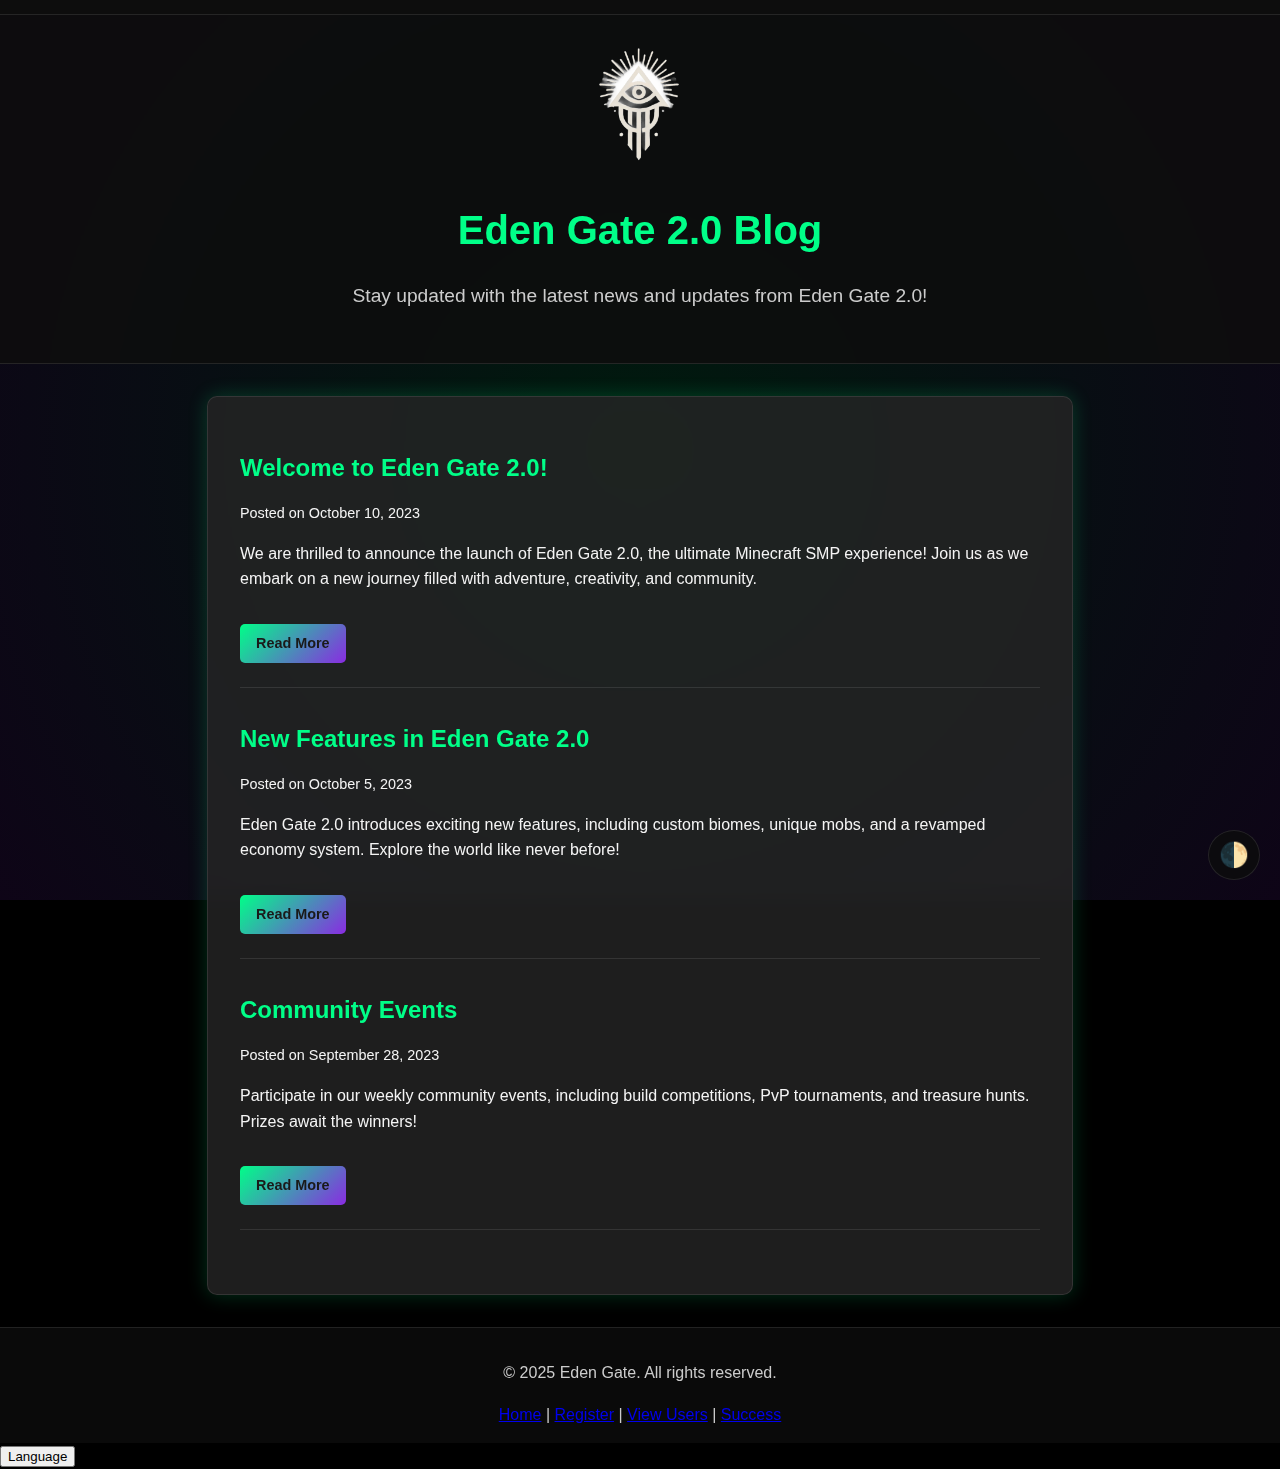
==== src/main/resources/active/index.html @ d6c6de2e "first commit" ====
<!DOCTYPE html>
<html lang="en">
<head>
    <meta charset="UTF-8">
    <meta name="viewport" content="width=device-width, initial-scale=1.0">
    <title>Eden Gate 2.0 Blog</title>
    <link rel="stylesheet" href="index.css">
</head>
<body>
    <div class="background"></div>

    <!-- Header (normal body, not sticky) -->
    <header id="header">
        <div class="logo-container">
            <img src="logos/logo-dark.png" alt="Eden Gate Logo" class="logo dark-logo">
            <img src="logos/logo-bright.png" alt="Eden Gate Logo" class="logo light-logo">
        </div>
        <h1>Eden Gate 2.0 Blog</h1>
        <p>Stay updated with the latest news and updates from Eden Gate 2.0!</p>
    </header>

    <!-- Main Content -->
    <main>
        <section class="blog-posts">
            <article class="blog-post">
                <h2>Welcome to Eden Gate 2.0!</h2>
                <p class="post-date">Posted on October 10, 2023</p>
                <p>
                    We are thrilled to announce the launch of Eden Gate 2.0, the ultimate Minecraft SMP experience!
                    Join us as we embark on a new journey filled with adventure, creativity, and community.
                </p>
                <a href="#" class="read-more">Read More</a>
            </article>

            <article class="blog-post">
                <h2>New Features in Eden Gate 2.0</h2>
                <p class="post-date">Posted on October 5, 2023</p>
                <p>
                    Eden Gate 2.0 introduces exciting new features, including custom biomes, unique mobs, and a revamped economy system.
                    Explore the world like never before!
                </p>
                <a href="#" class="read-more">Read More</a>
            </article>

            <article class="blog-post">
                <h2>Community Events</h2>
                <p class="post-date">Posted on September 28, 2023</p>
                <p>
                    Participate in our weekly community events, including build competitions, PvP tournaments, and treasure hunts.
                    Prizes await the winners!
                </p>
                <a href="#" class="read-more">Read More</a>
            </article>
        </section>
    </main>

    <!-- Footer -->
    <footer>
        <p>&copy; 2025 Eden Gate. All rights reserved.</p>
        <nav>
            <a href="index.html">Home</a> |
            <a href="register.html">Register</a> |
            <a href="doneList.html">View Users</a> |
            <a href="registered.html">Success</a>
        </nav>
    </footer>

    <!-- Theme Toggle Button -->
    <button id="themeToggle" class="theme-toggle">🌓</button>

    <!-- Language Switch Button (bottom-left corner) -->
    <button id="languageSwitch" class="language-switch">Language</button>

    <!-- Hamburger Menu (sticky, appears on scroll) -->
    <nav id="navbar" class="navbar">
        <div class="nav-logo">
            <img src="logos/logo-dark.png" alt="Eden Gate Logo" class="mini-logo dark-logo">
            <img src="logos/logo-bright.png" alt="Eden Gate Logo" class="mini-logo light-logo">
        </div>
        <button id="menuToggle" class="menu-toggle" aria-label="Toggle menu">☰</button>
        <ul class="nav-links">
            <li><a href="index.html">Home</a></li>
            <li><a href="register.html">Register</a></li>
            <li><a href="doneList.html">View Users</a></li>
            <li><a href="registered.html">Success</a></li>
        </ul>
    </nav>

    <script src="script.js"></script>
</body>
</html>
</qodoArtifact>
---- src/main/resources/active/index.css ----
/* General Styles */
body {
    font-family: 'Arial', sans-serif;
    margin: 0;
    padding: 0;
    background: #000000;
    color: #f4f4f4;
    line-height: 1.6;
    overflow-x: hidden;
    transition: background 0.3s ease, color 0.3s ease;
}

body.light-mode {
    background: #f0f4f8;
    color: #2c3e50;
}

.background {
    position: fixed;
    top: 0;
    left: 0;
    width: 100%;
    height: 100%;
    background: radial-gradient(circle, rgba(0, 255, 136, 0.1), rgba(138, 43, 226, 0.1));
    z-index: -1;
    transition: background 0.3s ease;
}

body.light-mode .background {
    background: radial-gradient(circle, rgba(0, 123, 255, 0.05), rgba(100, 149, 237, 0.05));
}

/* Header Styles */
header {
    background: rgba(13, 13, 13, 0.9);
    padding: 2rem;
    text-align: center;
    backdrop-filter: blur(10px);
    border-bottom: 1px solid rgba(255, 255, 255, 0.1);
    transition: all 0.3s ease;
}

header h1 {
    font-size: 2.5rem;
    color: #00ff88;
    margin: 0;
    transition: color 0.3s ease;
}

body.light-mode header h1 {
    color: #007bff;
}

header p {
    color: #ccc;
    font-size: 1.2rem;
    transition: color 0.3s ease;
}

body.light-mode header p {
    color: #4a5568;
}

/* Logo Container */
.logo-container {
    display: flex;
    justify-content: center;
    margin-bottom: 1rem;
}

/* Logo Styles */
.logo {
    width: 150px;
    height: 150px;
    object-fit: contain;
    transition: opacity 0.3s ease;
}

.dark-logo {
    display: block;
    opacity: 1;
}

body.light-mode .dark-logo {
    display: none;
}

.light-logo {
    display: none;
}

body.light-mode .light-logo {
    display: block;
    opacity: 1;
}

/* Navigation Bar Styles */
.navbar {
    position: fixed;
    top: -100px; /* Initially hidden */
    left: 0;
    width: 100%;
    background: rgba(13, 13, 13, 0.9);
    backdrop-filter: blur(10px);
    border-bottom: 1px solid rgba(255, 255, 255, 0.1);
    z-index: 999;
    transition: top 0.3s ease;
}

body.light-mode .navbar {
    background: rgba(255, 255, 255, 0.9);
    border-bottom: 1px solid rgba(0, 0, 0, 0.1);
}

.navbar.visible {
    top: 0; /* Show navbar when scrolled */
}

.nav-logo {
    display: flex;
    justify-content: center;
    padding: 0.5rem;
}

.nav-logo .mini-logo {
    width: 40px; /* Smaller logo size */
    height: 40px; /* Smaller logo size */
    border-radius: 50%;
    object-fit: cover;
}

.nav-links {
    list-style: none;
    padding: 0;
    margin: 0;
    display: flex;
    justify-content: center;
    gap: 2rem;
    padding: 1rem;
}

.nav-links li a {
    color: #f4f4f4;
    text-decoration: none;
    font-weight: bold;
    transition: color 0.3s ease;
}

body.light-mode .nav-links li a {
    color: #2c3e50;
}

.nav-links li a:hover {
    color: #00ff88;
}

body.light-mode .nav-links li a:hover {
    color: #007bff;
}

/* Hamburger Menu Toggle */
.menu-toggle {
    display: none;
    position: fixed;
    top: 1rem;
    right: 1rem;
    background: transparent;
    border: none;
    color: #00ff88;
    font-size: 1.5rem;
    cursor: pointer;
    transition: color 0.3s ease;
    z-index: 1001;
}

body.light-mode .menu-toggle {
    color: #007bff;
}

/* Show Hamburger Menu on Small Screens */
@media (max-width: 768px) {
    .menu-toggle {
        display: block;
    }

    .nav-links {
        flex-direction: column;
        align-items: center;
        gap: 1rem;
        padding: 1rem 0;
        transform: translateY(-100%);
    }

    .navbar.visible .nav-links {
        transform: translateY(0);
    }
}

/* Blog Page Styles */
.blog-posts {
    background: rgba(38, 38, 38, 0.8);
    padding: 2rem;
    margin: 2rem auto;
    max-width: 800px;
    border-radius: 10px;
    backdrop-filter: blur(10px);
    border: 1px solid rgba(255, 255, 255, 0.1);
    box-shadow: 0 0 20px rgba(0, 255, 136, 0.2);
    transition: background 0.3s ease, border-color 0.3s ease, box-shadow 0.3s ease;
}

body.light-mode .blog-posts {
    background: rgba(255, 255, 255, 0.8);
    border: 1px solid rgba(0, 0, 0, 0.1);
    box-shadow: 0 0 20px rgba(0, 123, 255, 0.2);
}

.blog-post {
    margin-bottom: 2rem;
    padding-bottom: 1.5rem;
    border-bottom: 1px solid rgba(255, 255, 255, 0.1);
}

body.light-mode .blog-post {
    border-bottom: 1px solid rgba(0, 0, 0, 0.1);
}

.blog-post h2 {
    color: #00ff88;
    margin-bottom: 0.5rem;
    transition: color 0.3s ease;
}

body.light-mode .blog-post h2 {
    color: #007bff;
}

.post-date {
    color: #ccc;
    font-size: 0.9rem;
    margin-bottom: 1rem;
    transition: color 0.3s ease;
}

body.light-mode .post-date {
    color: #666;
}

.blog-post p {
    color: #f4f4f4;
    line-height: 1.6;
    transition: color 0.3s ease;
}

body.light-mode .blog-post p {
    color: #2c3e50;
}

.read-more {
    display: inline-block;
    margin-top: 1rem;
    padding: 0.5rem 1rem;
    background: linear-gradient(135deg, #00ff88, #8a2be2);
    color: #1a1a1a;
    border: none;
    border-radius: 5px;
    font-size: 0.9rem;
    font-weight: bold;
    text-decoration: none;
    cursor: pointer;
    transition: background 0.3s ease, transform 0.3s ease;
}

.read-more:hover {
    background: linear-gradient(135deg, #00cc66, #6a1b9a);
    transform: scale(1.05);
}

body.light-mode .read-more {
    background: linear-gradient(135deg, #007bff, #0056b3);
    color: #fff;
}

body.light-mode .read-more:hover {
    background: linear-gradient(135deg, #0056b3, #003d80);
}

/* Footer Styles */
footer {
    background: rgba(13, 13, 13, 0.8);
    padding: 1rem;
    text-align: center;
    color: #ccc;
    margin-top: 2rem;
    backdrop-filter: blur(10px);
    border-top: 1px solid rgba(255, 255, 255, 0.1);
    transition: background 0.3s ease, border-color 0.3s ease, color 0.3s ease;
}

body.light-mode footer {
    background: rgba(255, 255, 255, 0.8);
    border-top: 1px solid rgba(0, 0, 0, 0.1);
    color: #4a5568;
}

/* Theme Toggle Button */
.theme-toggle {
    position: fixed;
    bottom: 20px;
    right: 20px;
    background: rgba(13, 13, 13, 0.8);
    border: 1px solid rgba(255, 255, 255, 0.1);
    color: #00ff88;
    padding: 10px;
    border-radius: 50%;
    cursor: pointer;
    font-size: 1.5rem;
    backdrop-filter: blur(10px);
    transition: background 0.3s ease, border-color 0.3s ease, color 0.3s ease;
}

body.light-mode .theme-toggle {
    background: rgba(255, 255, 255, 0.8);
    border: 1px solid rgba(0, 0, 0, 0.1);
    color: #007bff;
}
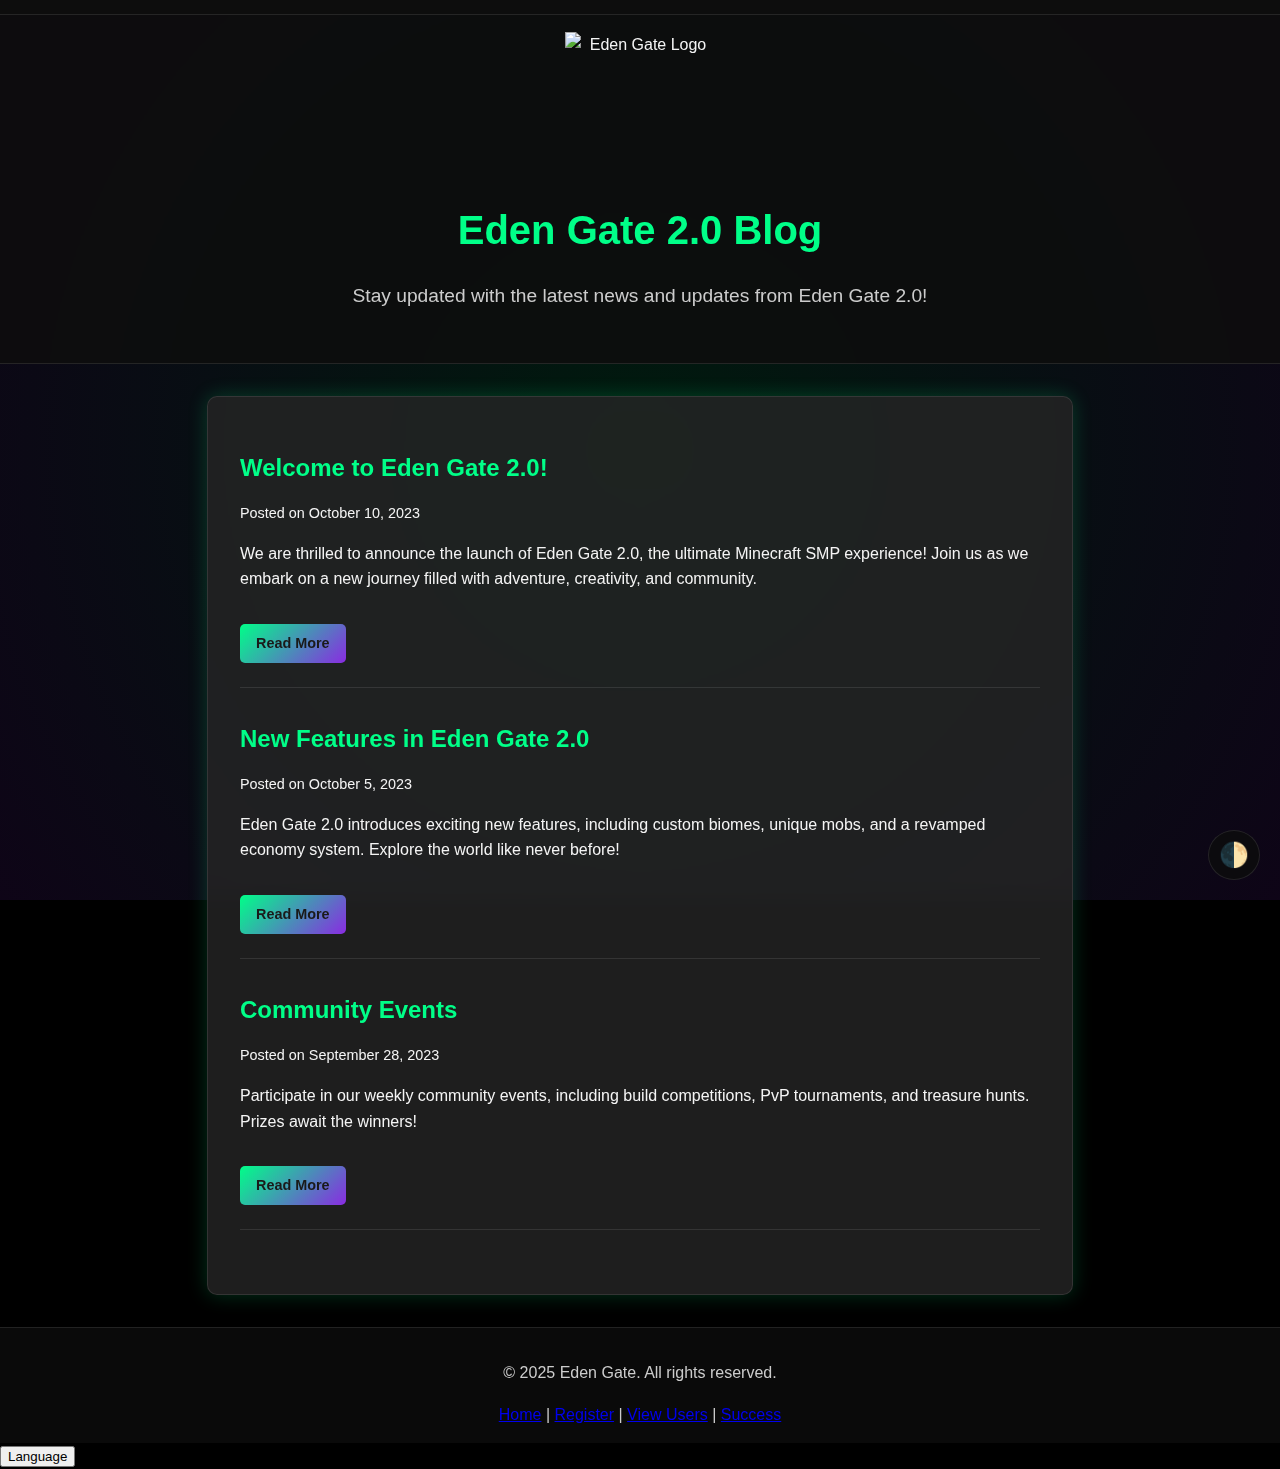
==== commit b29c304a: "modified:   src/main/resources/active/index.html" ====
--- a/src/main/resources/active/index.html
+++ b/src/main/resources/active/index.html
@@ -1,11 +1,13 @@
 <!DOCTYPE html>
 <html lang="en">
+
 <head>
     <meta charset="UTF-8">
     <meta name="viewport" content="width=device-width, initial-scale=1.0">
-    <title>Eden Gate 2.0 Blog</title>
+    <title>ETestdkjfs;a</title>
     <link rel="stylesheet" href="index.css">
 </head>
+
 <body>
     <div class="background"></div>
 
@@ -36,7 +38,8 @@
                 <h2>New Features in Eden Gate 2.0</h2>
                 <p class="post-date">Posted on October 5, 2023</p>
                 <p>
-                    Eden Gate 2.0 introduces exciting new features, including custom biomes, unique mobs, and a revamped economy system.
+                    Eden Gate 2.0 introduces exciting new features, including custom biomes, unique mobs, and a revamped
+                    economy system.
                     Explore the world like never before!
                 </p>
                 <a href="#" class="read-more">Read More</a>
@@ -46,7 +49,8 @@
                 <h2>Community Events</h2>
                 <p class="post-date">Posted on September 28, 2023</p>
                 <p>
-                    Participate in our weekly community events, including build competitions, PvP tournaments, and treasure hunts.
+                    Participate in our weekly community events, including build competitions, PvP tournaments, and
+                    treasure hunts.
                     Prizes await the winners!
                 </p>
                 <a href="#" class="read-more">Read More</a>
@@ -88,5 +92,6 @@
 
     <script src="script.js"></script>
 </body>
+
 </html>
 </qodoArtifact>